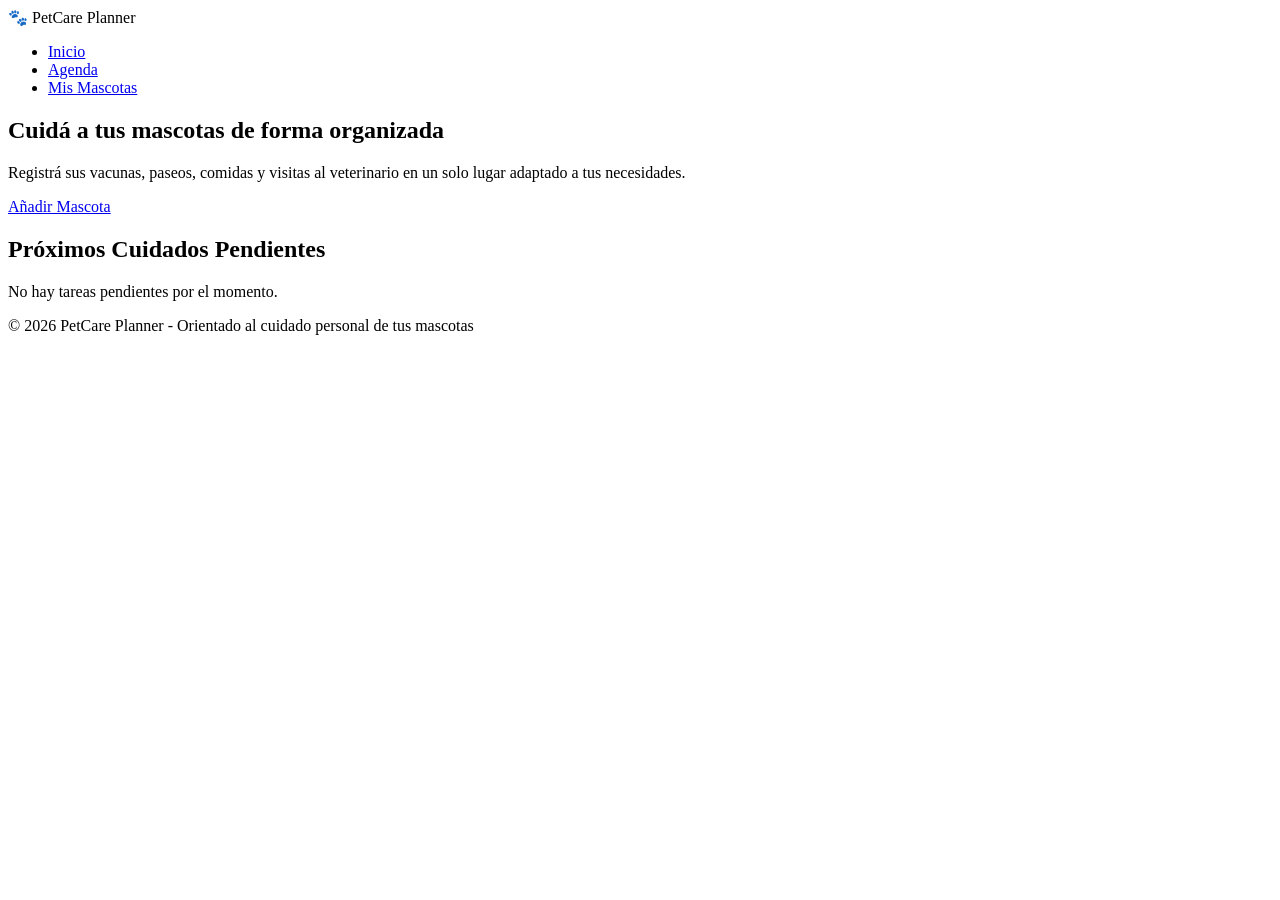
==== index.html @ ac031850 "feat: setup semantic html structure for index" ====
<!DOCTYPE html>
<html lang="es">
<head>
    <meta charset="UTF-8">
    <meta name="viewport" content="width=device-width, initial-scale=1.0">
    <title>PetCare Planner | Inicio</title>
    <link rel="stylesheet" href="./assets/css/styles.css">
</head>
<body>

    <header>
        <nav>
            <div class="logo">🐾 PetCare Planner</div>
            <ul>
                <li><a href="./index.html">Inicio</a></li>
                <li><a href="./pages/agenda.html">Agenda</a></li>
                <li><a href="./pages/perfil.html">Mis Mascotas</a></li>
            </ul>
        </nav>
    </header>

    <main>
        <section class="hero">
            <h1>Cuidá a tus mascotas de forma organizada</h1>
            <p>Registrá sus vacunas, paseos, comidas y visitas al veterinario en un solo lugar adaptado a tus necesidades.</p>
            <a href="./pages/perfil.html" class="btn-primary">Añadir Mascota</a>
        </section>

        <section class="dashboard-summary">
            <h2>Próximos Cuidados Pendientes</h2>
            <div id="proximas-tareas-container">
                <p class="empty-state">No hay tareas pendientes por el momento.</p>
            </div>
        </section>
    </main>

    <footer>
        <p>&copy; 2026 PetCare Planner - Orientado al cuidado personal de tus mascotas</p>
    </footer>

    <script src="./assets/js/main.js"></script>
</body>
</html>
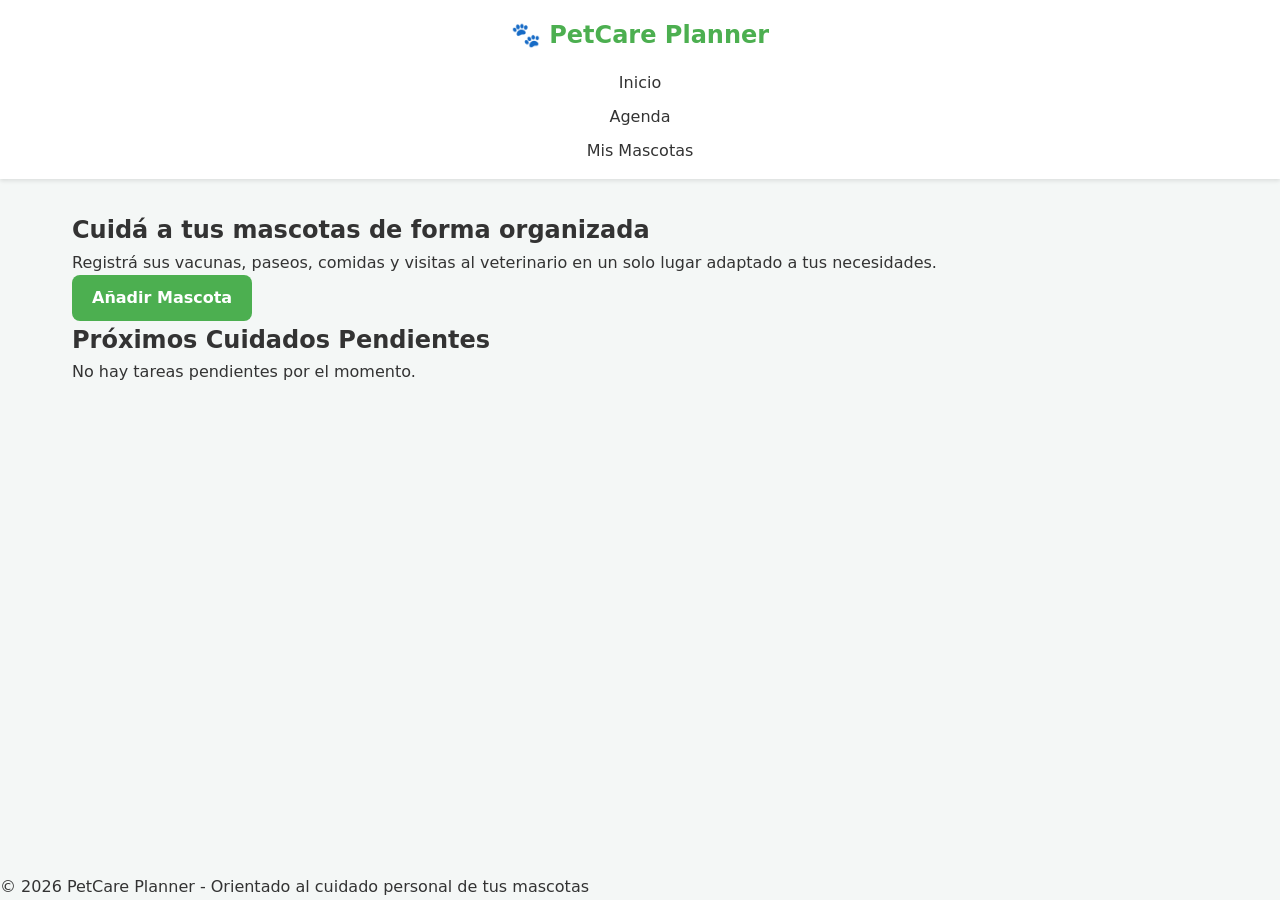
==== commit 9a221e26: "refactor: restructure css files and setup global styles" ====
--- a/index.html
+++ b/index.html
@@ -4,7 +4,8 @@
     <meta charset="UTF-8">
     <meta name="viewport" content="width=device-width, initial-scale=1.0">
     <title>PetCare Planner | Inicio</title>
-    <link rel="stylesheet" href="./assets/css/styles.css">
+    <link rel="stylesheet" href="./assets/css/global.css">
+    <link rel="stylesheet" href="./assets/css/index.css">
 </head>
 <body>
 
--- a/assets/css/global.css
+++ b/assets/css/global.css
@@ -0,0 +1,134 @@
+/* =========================================
+   1. VARIABLES GLOBALES (Design System)
+========================================= */
+:root {
+    /* Paleta de Colores */
+    --primary-color: #4CAF50; 
+    --primary-hover: #45a049;
+    --bg-color: #f4f7f6;
+    --text-color: #333333;
+    --text-muted: #777777;
+    --card-bg: #ffffff;
+    --border-color: #dddddd;
+
+    /* Espaciados y Tamaños */
+    --spacing-sm: 8px;
+    --spacing-md: 16px;
+    --spacing-lg: 32px;
+    --border-radius: 8px;
+    
+    /* Tipografia */
+    --font-main: 'Segoe UI', system-ui, -apple-system, sans-serif;
+}
+
+/* =========================================
+   2. RESET Y ESTILOS BASE
+========================================= */
+* {
+    margin: 0;
+    padding: 0;
+    box-sizing: border-box;
+}
+
+body {
+    font-family: var(--font-main);
+    background-color: var(--bg-color);
+    color: var(--text-color);
+    line-height: 1.6;
+    display: flex;
+    flex-direction: column;
+    min-height: 100vh; /* Para que el footer quede abajo */
+}
+
+a {
+    text-decoration: none;
+    color: inherit;
+}
+
+ul {
+    list-style: none;
+}
+
+/* Contenedor principal para limitar el ancho en pantallas grandes */
+main {
+    flex: 1;
+    width: 100%;
+    max-width: 1200px;
+    margin: 0 auto;
+    padding: var(--spacing-md);
+}
+
+/* =========================================
+   3. COMPONENTES GLOBALES (Botones, Inputs)
+========================================= */
+.btn-primary {
+    display: inline-block;
+    background-color: var(--primary-color);
+    color: white;
+    padding: 10px 20px;
+    border-radius: var(--border-radius);
+    font-weight: bold;
+    text-align: center;
+    transition: background-color 0.3s ease;
+}
+
+.btn-primary:hover {
+    background-color: var(--primary-hover);
+}
+
+/* =========================================
+   4. LAYOUT MOBILE FIRST (Por defecto)
+========================================= */
+
+
+/* =========================================
+   5. MEDIA QUERIES (Tablet & Desktop)
+========================================= */
+@media (min-width: 768px) {
+    /* Estilos para pantallas medianas (Tablets) en adelante */
+    main {
+        padding: var(--spacing-lg);
+    }
+}
+
+@media (min-width: 1024px) {
+    /* Estilos para Desktop */
+}
+/* =========================================
+   6. ESTILOS ESPECÍFICOS: HEADER Y NAV
+========================================= */
+header {
+    background-color: var(--card-bg);
+    box-shadow: 0 2px 4px rgba(0,0,0,0.1);
+    padding: var(--spacing-md);
+}
+
+nav {
+    display: flex;
+    flex-direction: column; /* Mobile first: elementos apilados */
+    align-items: center;
+    gap: var(--spacing-md);
+}
+
+nav .logo {
+    font-size: 1.5rem;
+    font-weight: bold;
+    color: var(--primary-color);
+}
+
+nav ul {
+    display: flex;
+    flex-direction: column;
+    align-items: center;
+    gap: var(--spacing-sm);
+    width: 100%;
+}
+
+nav ul li a {
+    font-weight: 500;
+    transition: color 0.3s;
+}
+
+nav ul li a:hover {
+    color: var(--primary-color);
+}
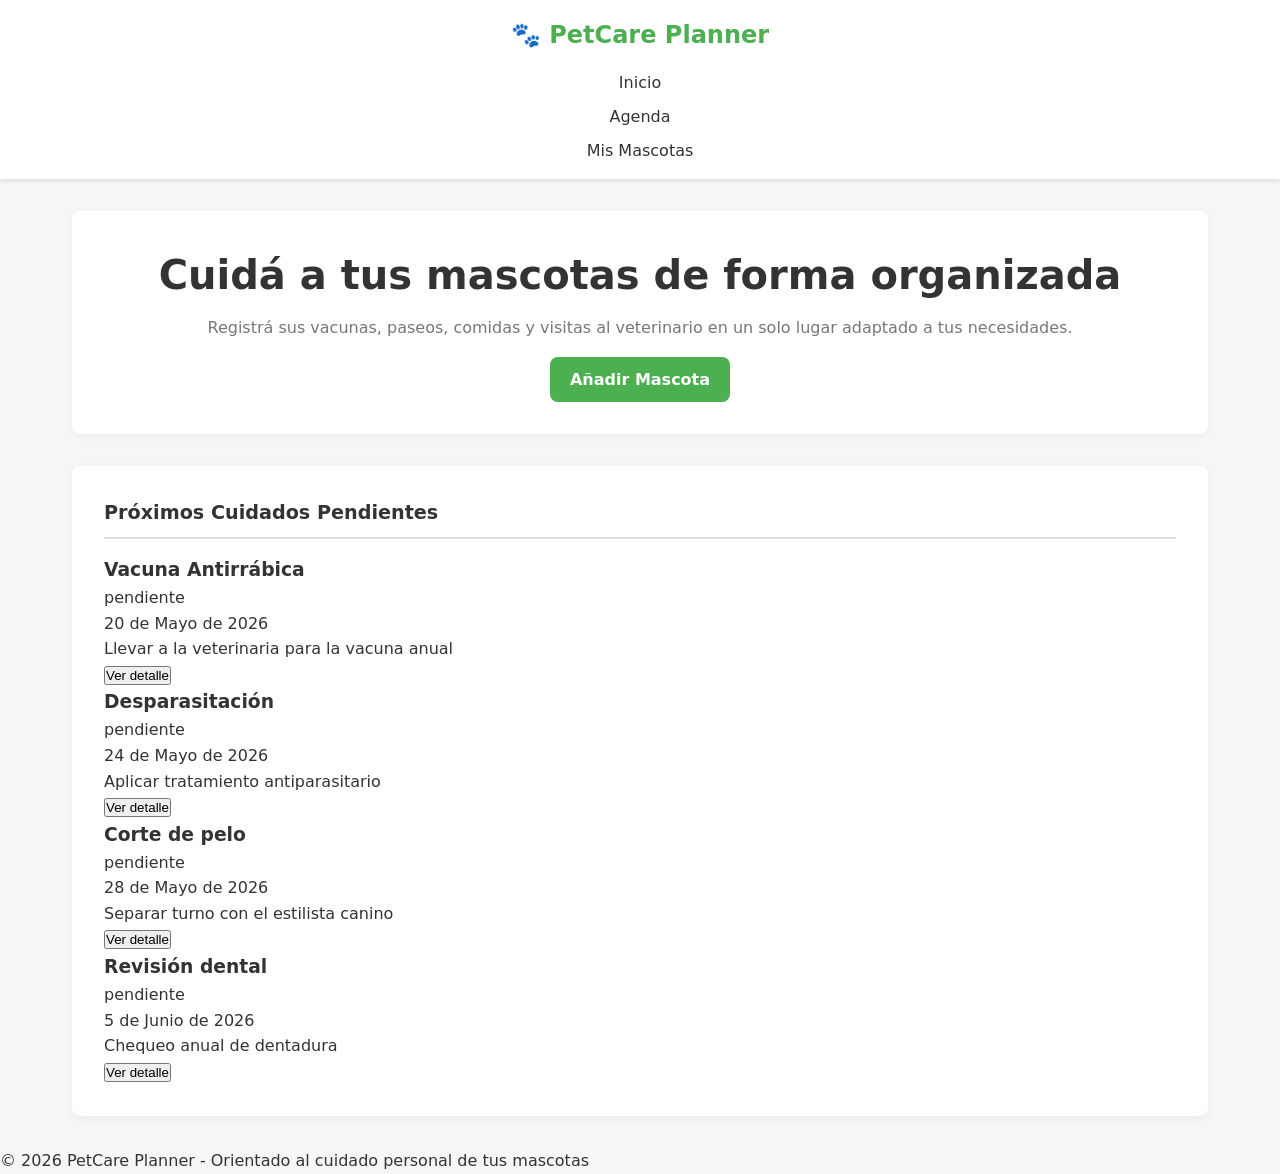
==== commit 31cd69cf: "feat: add obtenerTareas function with default test data" ====
--- a/index.html
+++ b/index.html
@@ -1,44 +1,54 @@
-<!DOCTYPE html>
+<!doctype html>
 <html lang="es">
-<head>
-    <meta charset="UTF-8">
-    <meta name="viewport" content="width=device-width, initial-scale=1.0">
-    <title>PetCare Planner | Inicio</title>
-    <link rel="stylesheet" href="./assets/css/global.css">
-    <link rel="stylesheet" href="./assets/css/index.css">
-</head>
-<body>
+    <head>
+        <meta charset="UTF-8" />
+        <meta name="viewport" content="width=device-width, initial-scale=1.0" />
+        <title>PetCare Planner | Inicio</title>
+        <link rel="stylesheet" href="./assets/css/global.css" />
+        <link rel="stylesheet" href="./assets/css/index.css" />
+    </head>
+    <body>
+        <header>
+            <nav>
+                <div class="logo">🐾 PetCare Planner</div>
+                <ul>
+                    <li><a href="./index.html">Inicio</a></li>
+                    <li><a href="./pages/agenda.html">Agenda</a></li>
+                    <li><a href="./pages/perfil.html">Mis Mascotas</a></li>
+                </ul>
+            </nav>
+        </header>
 
-    <header>
-        <nav>
-            <div class="logo">🐾 PetCare Planner</div>
-            <ul>
-                <li><a href="./index.html">Inicio</a></li>
-                <li><a href="./pages/agenda.html">Agenda</a></li>
-                <li><a href="./pages/perfil.html">Mis Mascotas</a></li>
-            </ul>
-        </nav>
-    </header>
+        <main>
+            <section class="hero">
+                <h1>Cuidá a tus mascotas de forma organizada</h1>
+                <p>
+                    Registrá sus vacunas, paseos, comidas y visitas al
+                    veterinario en un solo lugar adaptado a tus necesidades.
+                </p>
+                <a href="./pages/perfil.html" class="btn-primary"
+                    >Añadir Mascota</a
+                >
+            </section>
 
-    <main>
-        <section class="hero">
-            <h1>Cuidá a tus mascotas de forma organizada</h1>
-            <p>Registrá sus vacunas, paseos, comidas y visitas al veterinario en un solo lugar adaptado a tus necesidades.</p>
-            <a href="./pages/perfil.html" class="btn-primary">Añadir Mascota</a>
-        </section>
+            <section class="dashboard-summary">
+                <h2>Próximos Cuidados Pendientes</h2>
+                <div id="proximas-tareas-container">
+                    <p class="empty-state">
+                        No hay tareas pendientes por el momento.
+                    </p>
+                </div>
+            </section>
+        </main>
 
-        <section class="dashboard-summary">
-            <h2>Próximos Cuidados Pendientes</h2>
-            <div id="proximas-tareas-container">
-                <p class="empty-state">No hay tareas pendientes por el momento.</p>
-            </div>
-        </section>
-    </main>
+        <footer>
+            <p>
+                &copy; 2026 PetCare Planner - Orientado al cuidado personal de
+                tus mascotas
+            </p>
+        </footer>
 
-    <footer>
-        <p>&copy; 2026 PetCare Planner - Orientado al cuidado personal de tus mascotas</p>
-    </footer>
-
-    <script src="./assets/js/main.js"></script>
-</body>
-</html>+        <script src="./assets/js/storage.js" defer></script>
+        <script src="./assets/js/index.js" defer></script>
+    </body>
+</html>
--- a/assets/css/index.css
+++ b/assets/css/index.css
@@ -0,0 +1,55 @@
+/* =========================================
+   ESTILOS ESPECÍFICOS: INICIO (Mobile First)
+========================================= */
+.hero {
+    text-align: center;
+    background-color: var(--card-bg);
+    padding: var(--spacing-lg);
+    border-radius: var(--border-radius);
+    margin-bottom: var(--spacing-lg);
+    box-shadow: 0 2px 8px rgba(0,0,0,0.05);
+}
+
+.hero h1 {
+    font-size: 1.8rem;
+    margin-bottom: var(--spacing-sm);
+}
+
+.hero p {
+    color: var(--text-muted);
+    margin-bottom: var(--spacing-md);
+}
+
+.dashboard-summary {
+    background-color: var(--card-bg);
+    padding: var(--spacing-md);
+    border-radius: var(--border-radius);
+    box-shadow: 0 2px 8px rgba(0,0,0,0.05);
+}
+
+.dashboard-summary h2 {
+    font-size: 1.2rem;
+    margin-bottom: var(--spacing-md);
+    border-bottom: 2px solid var(--border-color);
+    padding-bottom: var(--spacing-sm);
+}
+
+.empty-state {
+    text-align: center;
+    color: var(--text-muted);
+    font-style: italic;
+    padding: var(--spacing-lg) 0;
+}
+
+/* =========================================
+   MEDIA QUERIES ESPECÍFICAS (Desktop)
+========================================= */
+@media (min-width: 768px) {
+    .hero h1 {
+        font-size: 2.5rem;
+    }
+    
+    .dashboard-summary {
+        padding: var(--spacing-lg);
+    }
+}
